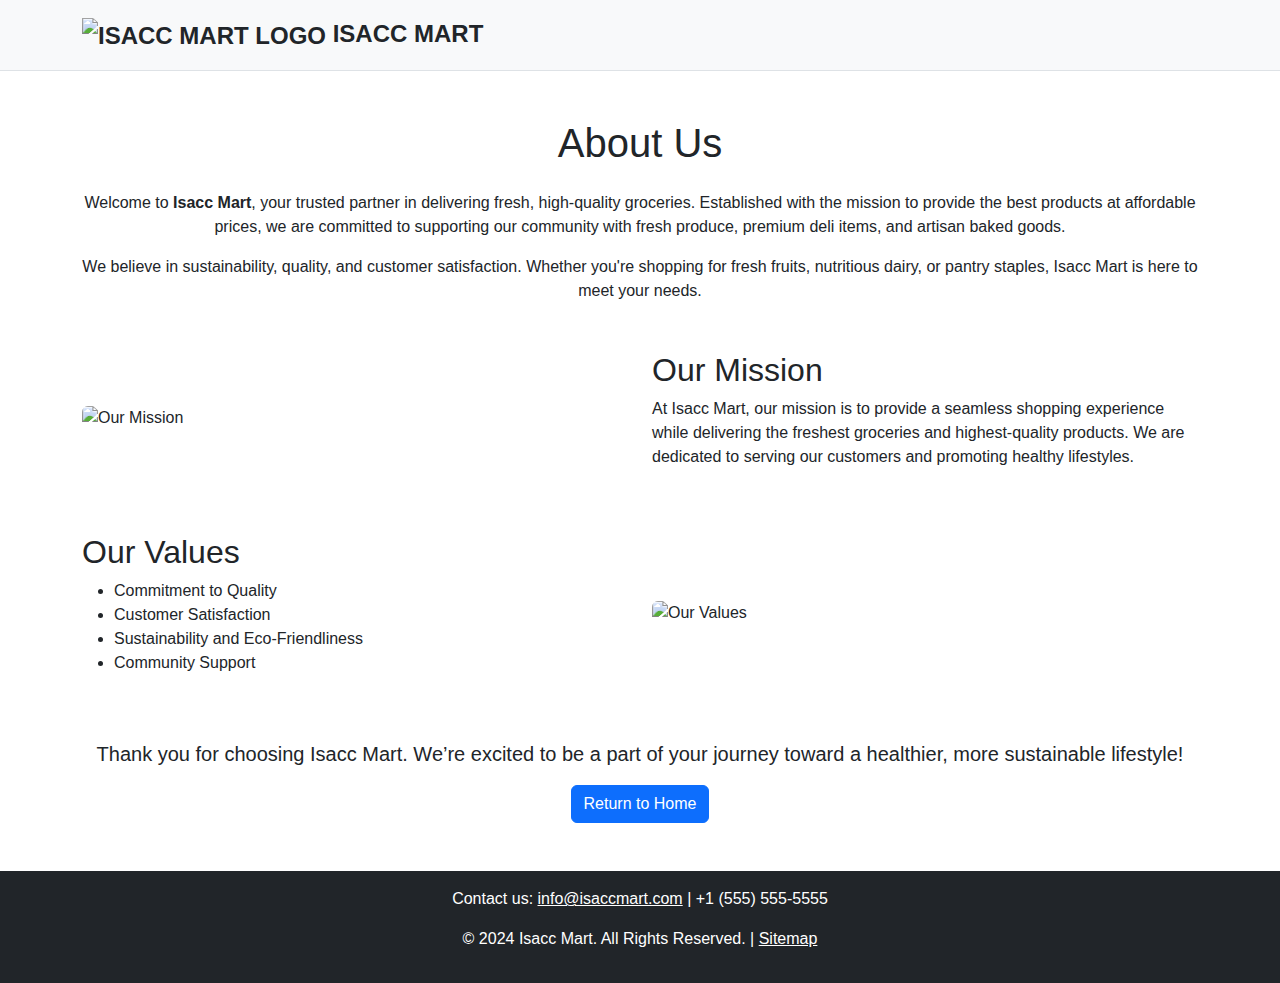
==== about.html @ 6d317cc3 "Add files via upload" ====
<!DOCTYPE html>
<html lang="en">
<head>
  <meta charset="UTF-8">
  <meta name="viewport" content="width=device-width, initial-scale=1.0">
  <title>Isacc Mart - About Us</title>
  <link href="https://cdn.jsdelivr.net/npm/bootstrap@5.3.2/dist/css/bootstrap.min.css" rel="stylesheet">
  <link rel="stylesheet" href="styles.css">
</head>
<body>
<!-- Header -->
<header class="bg-light p-3 border-bottom sticky-top">
  <div class="container d-flex justify-content-between align-items-center">
    <a href="index.html" class="text-decoration-none text-dark fs-4">
      <img src="logo.jpg" alt="Isacc Mart Logo" width="40"> Isacc Mart
    </a>
    <div>
      <a href="#" class="text-dark mx-2"><i class="bi bi-instagram"></i></a>
      <a href="#" class="text-dark mx-2"><i class="bi bi-facebook"></i></a>
      <a href="#" class="text-dark mx-2"><i class="bi bi-linkedin"></i></a>
    </div>
  </div>
</header>

<!-- Main Content -->
<main class="container my-5">
  <h1 class="text-center mb-4">About Us</h1>

  <section class="text-center mb-5">
    <p>
      Welcome to <strong>Isacc Mart</strong>, your trusted partner in delivering fresh, high-quality groceries.
      Established with the mission to provide the best products at affordable prices, we are committed to supporting
      our community with fresh produce, premium deli items, and artisan baked goods.
    </p>
    <p>
      We believe in sustainability, quality, and customer satisfaction. Whether you're shopping for fresh fruits,
      nutritious dairy, or pantry staples, Isacc Mart is here to meet your needs.
    </p>
  </section>

  <!-- Mission and Values -->
  <div class="row align-items-center mb-5">
    <div class="col-md-6">
      <img src="mission-placeholder.jpg" alt="Our Mission" class="img-fluid rounded">
    </div>
    <div class="col-md-6">
      <h2>Our Mission</h2>
      <p>
        At Isacc Mart, our mission is to provide a seamless shopping experience while delivering the freshest
        groceries and highest-quality products. We are dedicated to serving our customers and promoting healthy
        lifestyles.
      </p>
    </div>
  </div>

  <div class="row align-items-center mb-5">
    <div class="col-md-6 order-md-2">
      <img src="values-placeholder.jpg" alt="Our Values" class="img-fluid rounded">
    </div>
    <div class="col-md-6 order-md-1">
      <h2>Our Values</h2>
      <ul>
        <li>Commitment to Quality</li>
        <li>Customer Satisfaction</li>
        <li>Sustainability and Eco-Friendliness</li>
        <li>Community Support</li>
      </ul>
    </div>
  </div>

  <!-- Call to Action -->
  <div class="text-center mt-5">
    <p class="fs-5">
      Thank you for choosing Isacc Mart. We’re excited to be a part of your journey toward a healthier, more sustainable lifestyle!
    </p>
    <a href="index.html" class="btn btn-primary">Return to Home</a>
  </div>
</main>

<!-- Footer -->
<footer class="bg-dark text-white text-center py-3">
  <p>Contact us: <a href="#" class="text-white">info@isaccmart.com</a> | +1 (555) 555-5555</p>
  <p>&copy; 2024 Isacc Mart. All Rights Reserved. | <a href="sitemap.html" class="text-white">Sitemap</a></p>
</footer>

<!-- Scripts -->
<script src="https://cdn.jsdelivr.net/npm/bootstrap@5.3.2/dist/js/bootstrap.bundle.min.js"></script>
</body>
</html>
---- styles.css ----
body {
    font-family: Arial, sans-serif;
}

header a {
    text-transform: uppercase;
    font-weight: bold;
}

footer p a:hover {
    text-decoration: underline;
}
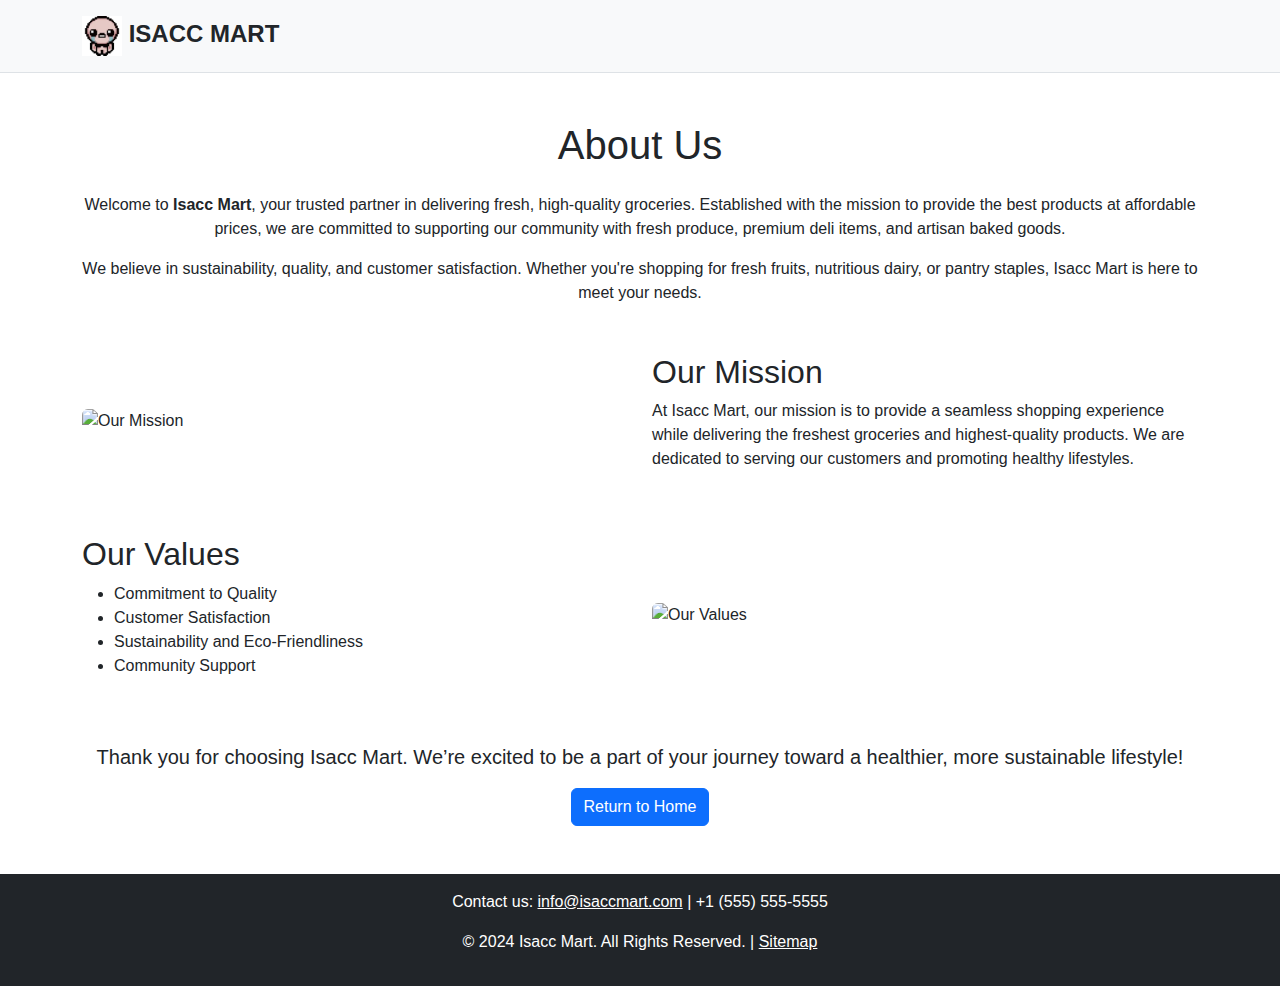
==== commit eb9f6fcb: "Update about.html" ====
--- a/about.html
+++ b/about.html
@@ -41,7 +41,7 @@
   <!-- Mission and Values -->
   <div class="row align-items-center mb-5">
     <div class="col-md-6">
-      <img src="mission-placeholder.jpg" alt="Our Mission" class="img-fluid rounded">
+      <img src="mission.jpg" alt="Our Mission" class="img-fluid rounded">
     </div>
     <div class="col-md-6">
       <h2>Our Mission</h2>
@@ -55,7 +55,7 @@
 
   <div class="row align-items-center mb-5">
     <div class="col-md-6 order-md-2">
-      <img src="values-placeholder.jpg" alt="Our Values" class="img-fluid rounded">
+      <img src="values.jpg" alt="Our Values" class="img-fluid rounded">
     </div>
     <div class="col-md-6 order-md-1">
       <h2>Our Values</h2>
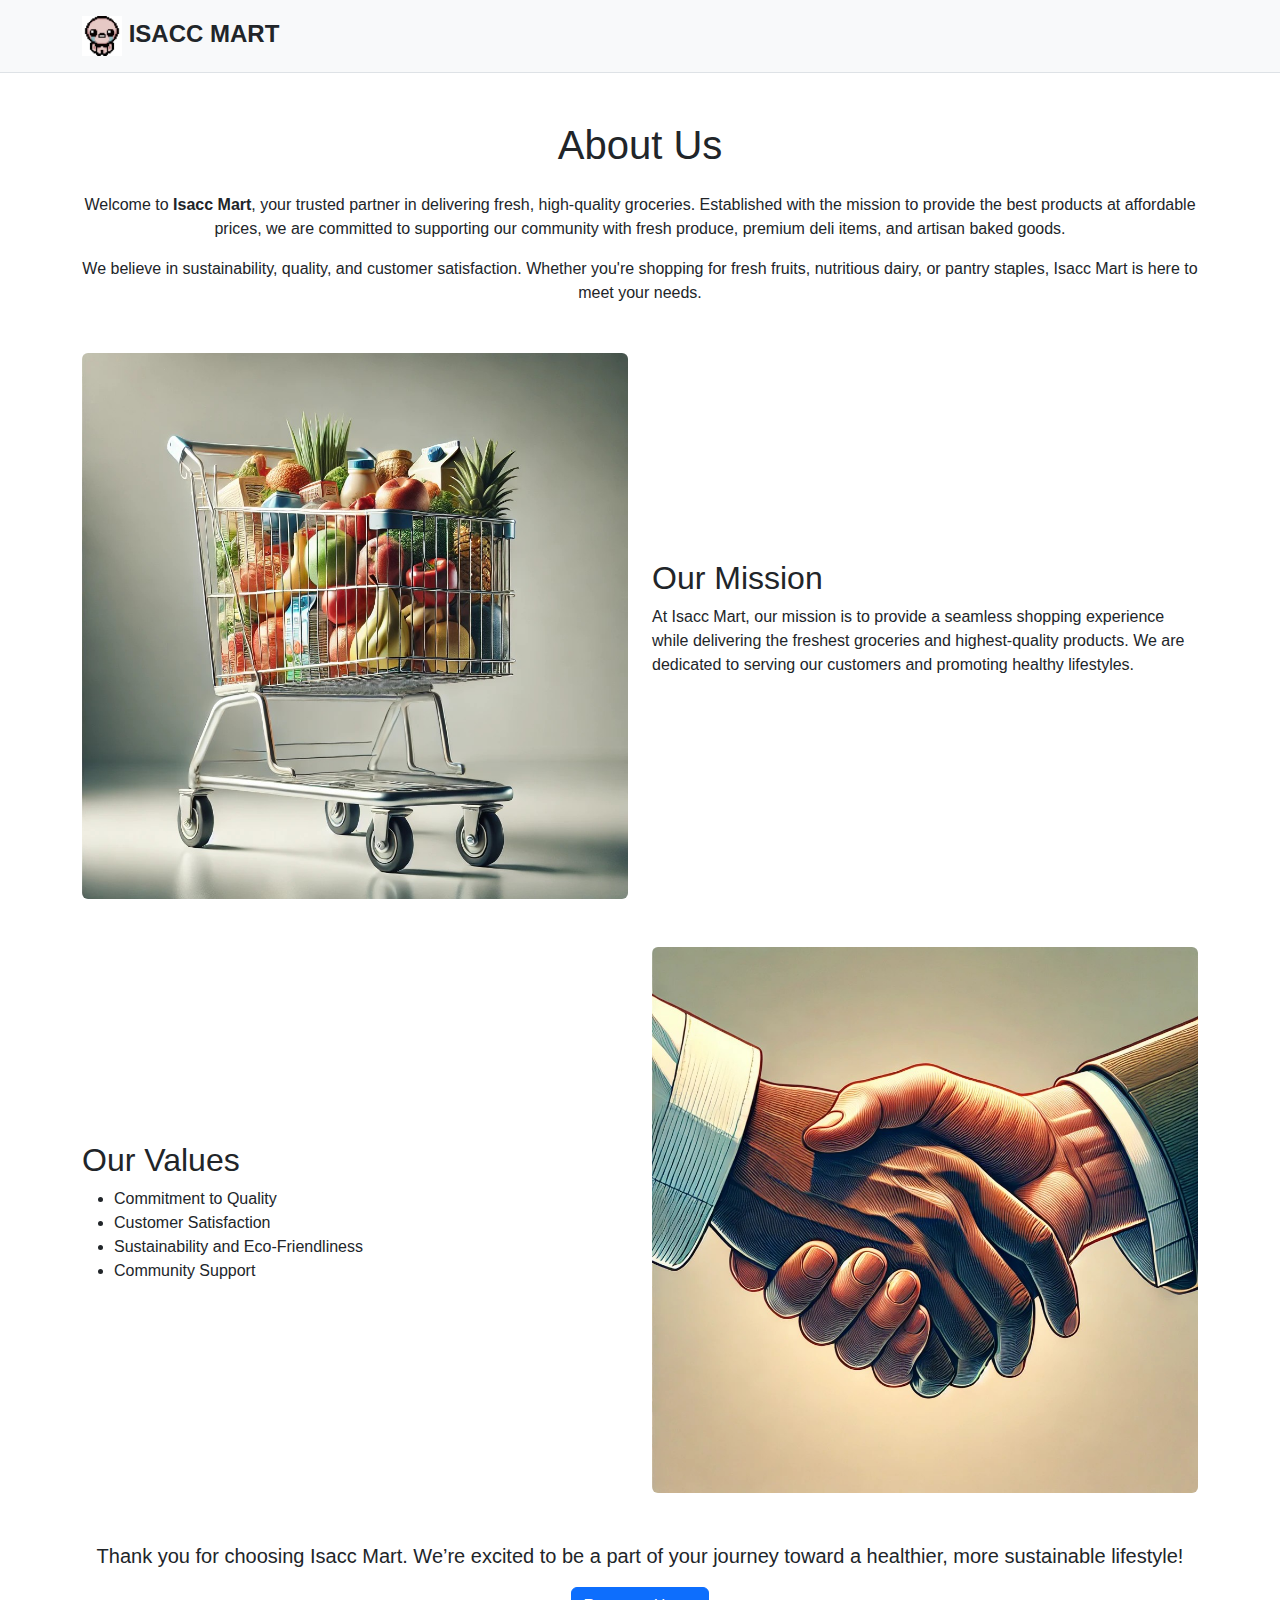
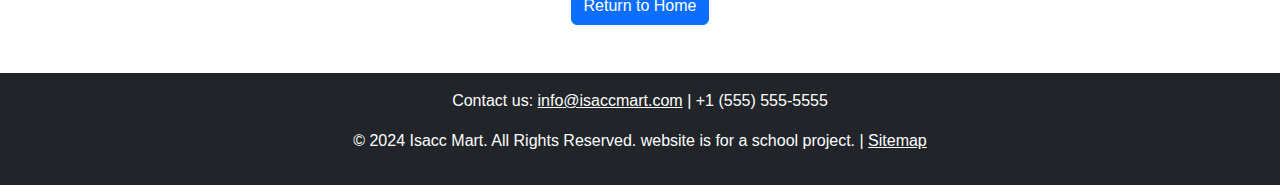
==== commit f9bc2d6b: "Update about.html" ====
--- a/about.html
+++ b/about.html
@@ -80,7 +80,7 @@
 <!-- Footer -->
 <footer class="bg-dark text-white text-center py-3">
   <p>Contact us: <a href="#" class="text-white">info@isaccmart.com</a> | +1 (555) 555-5555</p>
-  <p>&copy; 2024 Isacc Mart. All Rights Reserved. | <a href="sitemap.html" class="text-white">Sitemap</a></p>
+ <p>&copy; 2024 Isacc Mart. All Rights Reserved. website is for a school project. | <a href="sitemap.html" class="text-white">Sitemap</a></p>
 </footer>
 
 <!-- Scripts -->
